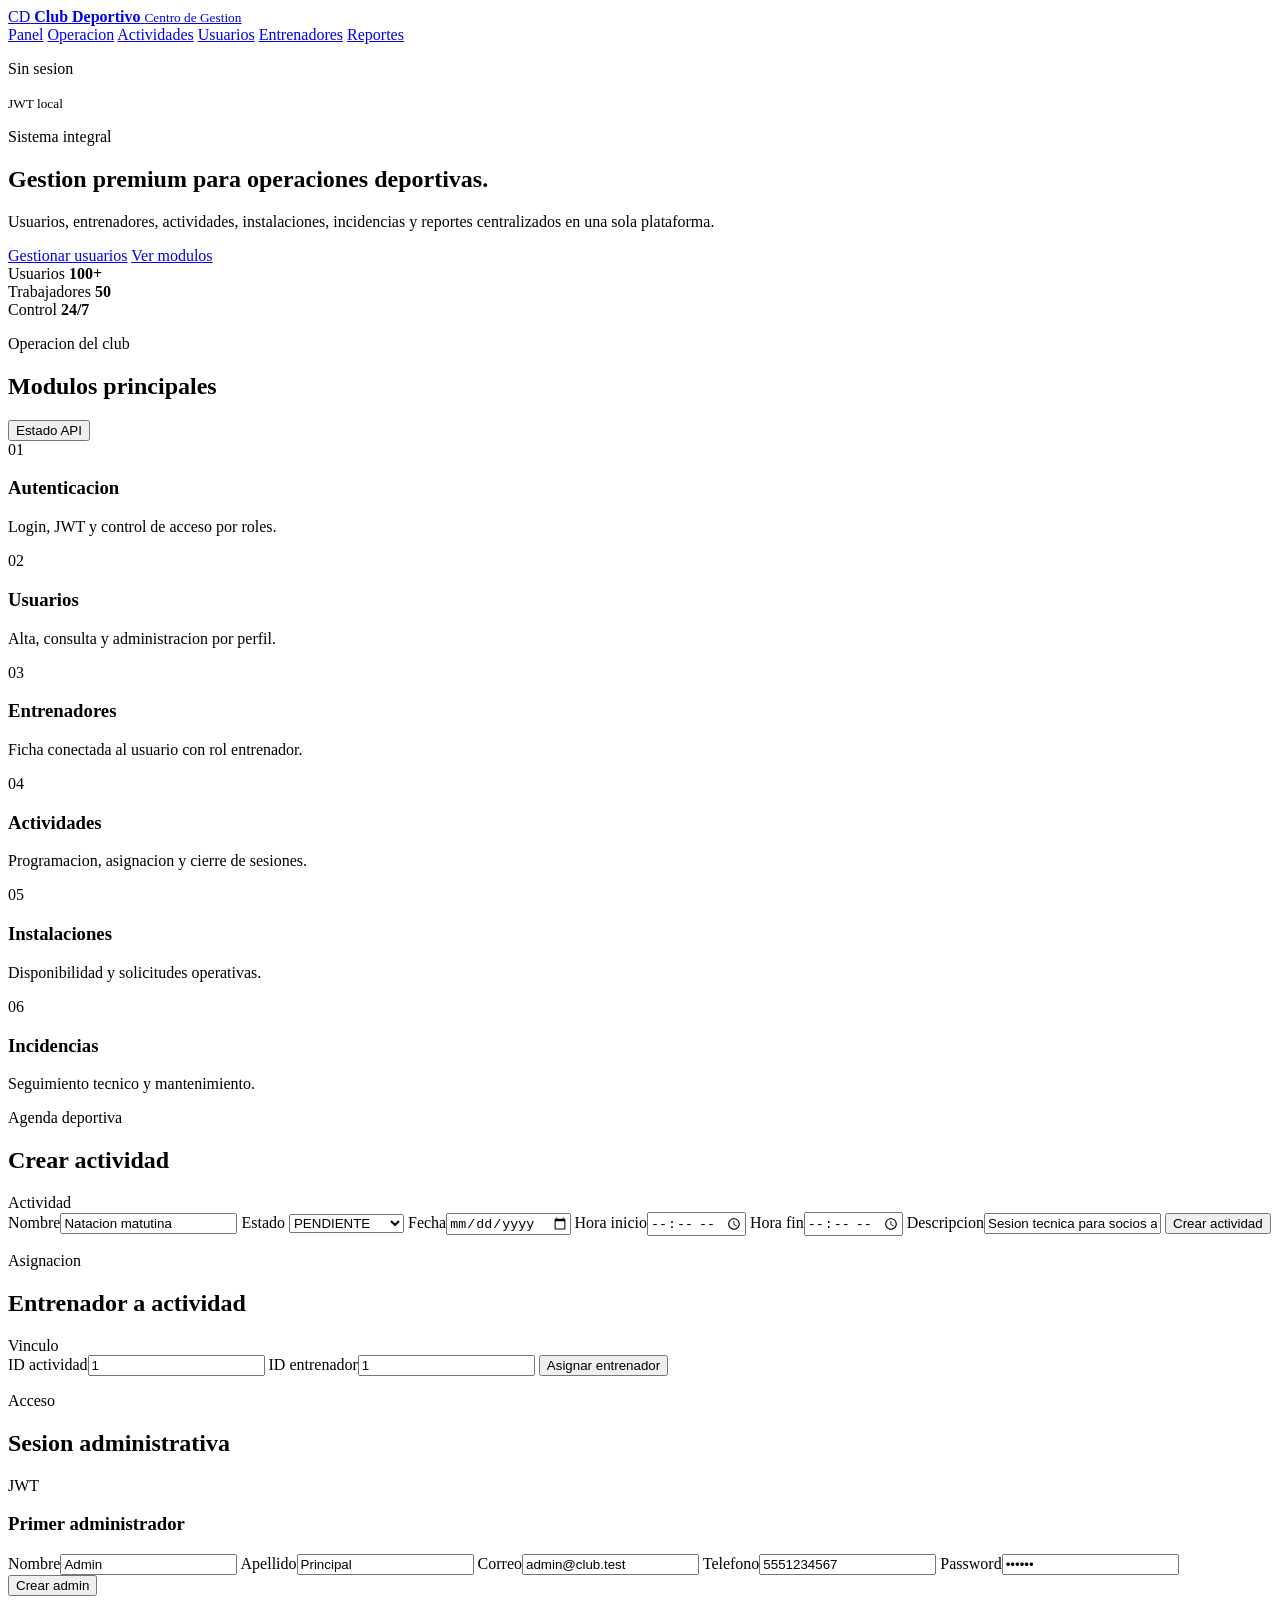
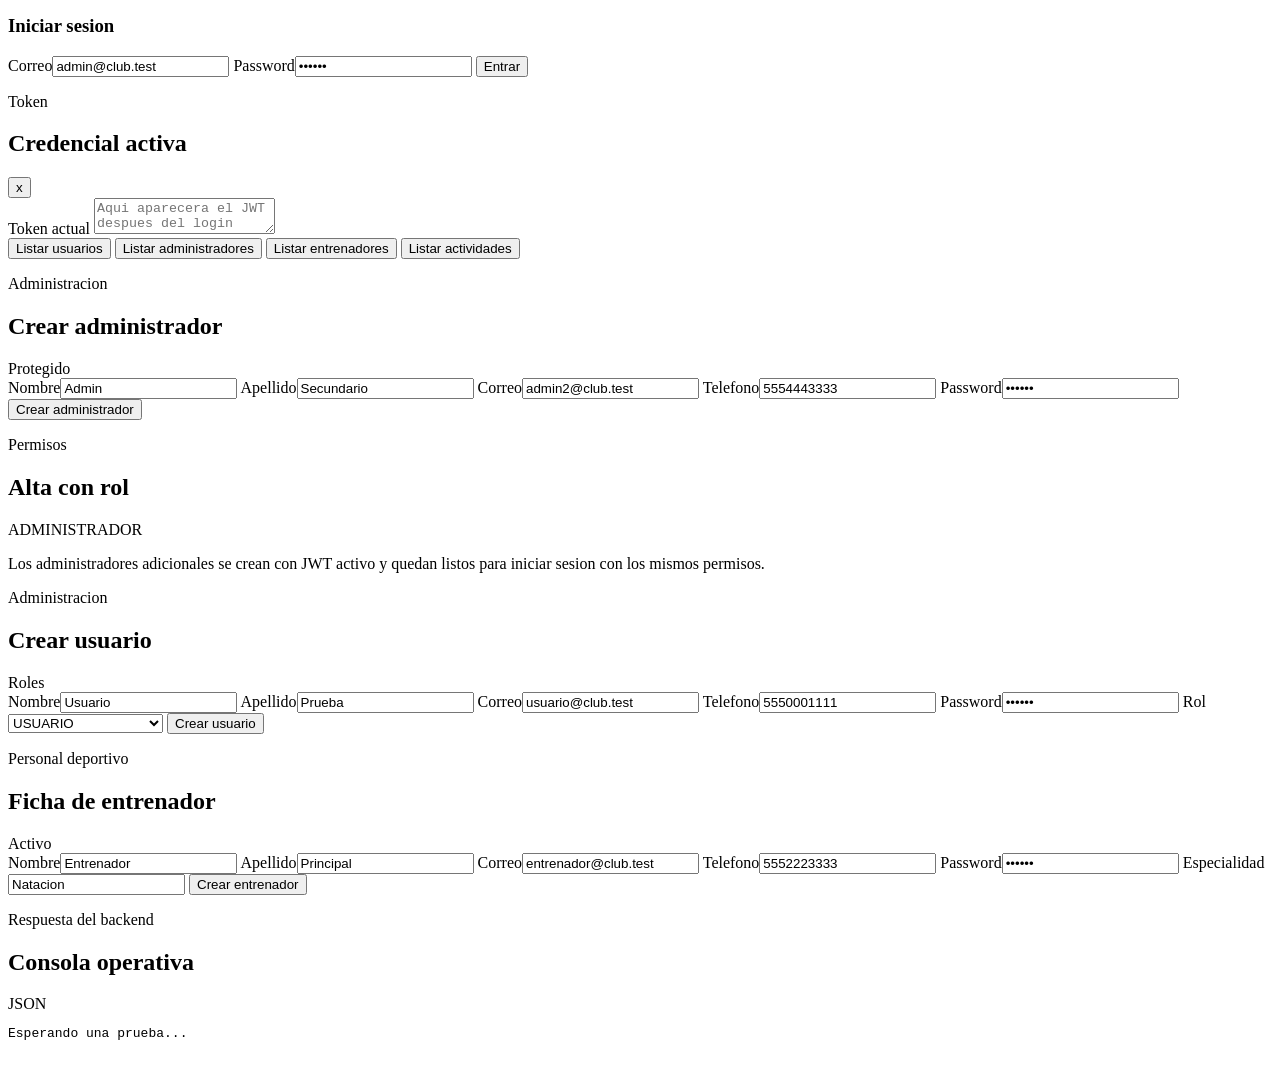
==== club-deportivo/src/main/resources/static/index.html @ 52bfbc9f "draft: Se agregan permisos múltiples de administradores y listar estos mismos" ====
<!doctype html>
<html lang="es">
<head>
    <meta charset="utf-8">
    <meta name="viewport" content="width=device-width, initial-scale=1">
    <title>Club Deportivo - Centro de Gestion</title>
    <link rel="stylesheet" href="/styles.css">
</head>
<body>
    <aside class="sidebar" aria-label="Navegacion principal">
        <a class="brand" href="#dashboard" aria-label="Club Deportivo">
            <span class="brandMark">CD</span>
            <span>
                <strong>Club Deportivo</strong>
                <small>Centro de Gestion</small>
            </span>
        </a>

        <nav class="nav">
            <a href="#dashboard" class="active">Panel</a>
            <a href="#operacion">Operacion</a>
            <a href="#actividades">Actividades</a>
            <a href="#usuarios">Usuarios</a>
            <a href="#entrenadores">Entrenadores</a>
            <a href="#reportes">Reportes</a>
        </nav>

        <div class="sessionCard">
            <span class="statusDot"></span>
            <div>
                <p id="sessionStatus">Sin sesion</p>
                <small>JWT local</small>
            </div>
        </div>
    </aside>

    <main class="shell">
        <section id="dashboard" class="hero">
            <div class="heroContent">
                <p class="eyebrow">Sistema integral</p>
                <h1>Gestion premium para operaciones deportivas.</h1>
                <p class="heroCopy">Usuarios, entrenadores, actividades, instalaciones, incidencias y reportes centralizados en una sola plataforma.</p>
                <div class="heroActions">
                    <a class="button primary" href="#usuarios">Gestionar usuarios</a>
                    <a class="button ghost" href="#operacion">Ver modulos</a>
                </div>
            </div>

            <div class="heroStats" aria-label="Indicadores principales">
                <article>
                    <span>Usuarios</span>
                    <strong>100+</strong>
                </article>
                <article>
                    <span>Trabajadores</span>
                    <strong>50</strong>
                </article>
                <article>
                    <span>Control</span>
                    <strong>24/7</strong>
                </article>
            </div>
        </section>

        <section id="operacion" class="section">
            <div class="sectionHeader">
                <div>
                    <p class="eyebrow">Operacion del club</p>
                    <h2>Modulos principales</h2>
                </div>
                <button id="healthBtn" type="button" class="button compact">Estado API</button>
            </div>

            <div class="moduleGrid">
                <article class="moduleCard ready">
                    <span class="moduleIcon">01</span>
                    <h3>Autenticacion</h3>
                    <p>Login, JWT y control de acceso por roles.</p>
                </article>
                <article class="moduleCard ready">
                    <span class="moduleIcon">02</span>
                    <h3>Usuarios</h3>
                    <p>Alta, consulta y administracion por perfil.</p>
                </article>
                <article class="moduleCard ready">
                    <span class="moduleIcon">03</span>
                    <h3>Entrenadores</h3>
                    <p>Ficha conectada al usuario con rol entrenador.</p>
                </article>
                <article class="moduleCard ready">
                    <span class="moduleIcon">04</span>
                    <h3>Actividades</h3>
                    <p>Programacion, asignacion y cierre de sesiones.</p>
                </article>
                <article class="moduleCard">
                    <span class="moduleIcon">05</span>
                    <h3>Instalaciones</h3>
                    <p>Disponibilidad y solicitudes operativas.</p>
                </article>
                <article class="moduleCard">
                    <span class="moduleIcon">06</span>
                    <h3>Incidencias</h3>
                    <p>Seguimiento tecnico y mantenimiento.</p>
                </article>
            </div>
        </section>

        <section id="actividades" class="workspace">
            <div class="panel">
                <div class="panelHeader">
                    <div>
                        <p class="eyebrow">Agenda deportiva</p>
                        <h2>Crear actividad</h2>
                    </div>
                    <span class="pill coral">Actividad</span>
                </div>

                <form id="activityForm" class="form gridForm">
                    <label>Nombre<input name="nombre" required value="Natacion matutina"></label>
                    <label>Estado
                        <select name="estado">
                            <option value="PENDIENTE">PENDIENTE</option>
                            <option value="EN_PROCESO">EN_PROCESO</option>
                            <option value="FINALIZADA">FINALIZADA</option>
                            <option value="CANCELADA">CANCELADA</option>
                        </select>
                    </label>
                    <label>Fecha<input name="fecha" type="date"></label>
                    <label>Hora inicio<input name="horaInicio" type="time"></label>
                    <label>Hora fin<input name="horaFin" type="time"></label>
                    <label>Descripcion<input name="descripcion" value="Sesion tecnica para socios activos"></label>
                    <button type="submit" class="button primary">Crear actividad</button>
                </form>
            </div>

            <div class="panel">
                <div class="panelHeader">
                    <div>
                        <p class="eyebrow">Asignacion</p>
                        <h2>Entrenador a actividad</h2>
                    </div>
                    <span class="pill green">Vinculo</span>
                </div>

                <form id="assignTrainerForm" class="form">
                    <label>ID actividad<input name="actividadId" type="number" min="1" required value="1"></label>
                    <label>ID entrenador<input name="entrenadorId" type="number" min="1" required value="1"></label>
                    <button type="submit" class="button success">Asignar entrenador</button>
                </form>
            </div>
        </section>

        <section class="workspace">
            <div id="usuarios" class="panel authPanel">
                <div class="panelHeader">
                    <div>
                        <p class="eyebrow">Acceso</p>
                        <h2>Sesion administrativa</h2>
                    </div>
                    <span class="pill">JWT</span>
                </div>

                <div class="splitForms">
                    <form id="adminForm" class="form">
                        <h3>Primer administrador</h3>
                        <label>Nombre<input name="nombre" autocomplete="given-name" required value="Admin"></label>
                        <label>Apellido<input name="apellido" autocomplete="family-name" required value="Principal"></label>
                        <label>Correo<input name="correo" type="email" autocomplete="email" required value="admin@club.test"></label>
                        <label>Telefono<input name="telefono" autocomplete="tel" value="5551234567"></label>
                        <label>Password<input name="password" type="password" autocomplete="new-password" required minlength="6" value="123456"></label>
                        <button type="submit" class="button primary">Crear admin</button>
                    </form>

                    <form id="loginForm" class="form accentForm">
                        <h3>Iniciar sesion</h3>
                        <label>Correo<input name="correo" type="email" autocomplete="email" required value="admin@club.test"></label>
                        <label>Password<input name="password" type="password" autocomplete="current-password" required value="123456"></label>
                        <button type="submit" class="button success">Entrar</button>
                    </form>
                </div>
            </div>

            <div class="panel">
                <div class="panelHeader">
                    <div>
                        <p class="eyebrow">Token</p>
                        <h2>Credencial activa</h2>
                    </div>
                    <button id="clearTokenBtn" type="button" class="iconButton" aria-label="Limpiar token">x</button>
                </div>

                <label class="tokenBox">
                    Token actual
                    <textarea id="tokenView" spellcheck="false" placeholder="Aqui aparecera el JWT despues del login"></textarea>
                </label>

                <div class="quickActions">
                    <button id="usersBtn" type="button" class="button ghost dark">Listar usuarios</button>
                    <button id="adminsBtn" type="button" class="button ghost dark">Listar administradores</button>
                    <button id="trainersBtn" type="button" class="button ghost dark">Listar entrenadores</button>
                    <button id="activitiesBtn" type="button" class="button ghost dark">Listar actividades</button>
                </div>
            </div>
        </section>

        <section class="workspace">
            <div class="panel">
                <div class="panelHeader">
                    <div>
                        <p class="eyebrow">Administracion</p>
                        <h2>Crear administrador</h2>
                    </div>
                    <span class="pill coral">Protegido</span>
                </div>

                <form id="additionalAdminForm" class="form gridForm">
                    <label>Nombre<input name="nombre" autocomplete="given-name" required value="Admin"></label>
                    <label>Apellido<input name="apellido" autocomplete="family-name" required value="Secundario"></label>
                    <label>Correo<input name="correo" type="email" autocomplete="email" required value="admin2@club.test"></label>
                    <label>Telefono<input name="telefono" autocomplete="tel" value="5554443333"></label>
                    <label>Password<input name="password" type="password" autocomplete="new-password" required minlength="6" value="123456"></label>
                    <button type="submit" class="button primary">Crear administrador</button>
                </form>
            </div>

            <div class="panel">
                <div class="panelHeader">
                    <div>
                        <p class="eyebrow">Permisos</p>
                        <h2>Alta con rol</h2>
                    </div>
                    <span class="pill green">ADMINISTRADOR</span>
                </div>
                <p class="moduleCardText">Los administradores adicionales se crean con JWT activo y quedan listos para iniciar sesion con los mismos permisos.</p>
            </div>
        </section>

        <section class="workspace">
            <div class="panel">
                <div class="panelHeader">
                    <div>
                        <p class="eyebrow">Administracion</p>
                        <h2>Crear usuario</h2>
                    </div>
                    <span class="pill coral">Roles</span>
                </div>

                <form id="userForm" class="form gridForm">
                    <label>Nombre<input name="nombre" autocomplete="given-name" required value="Usuario"></label>
                    <label>Apellido<input name="apellido" autocomplete="family-name" required value="Prueba"></label>
                    <label>Correo<input name="correo" type="email" autocomplete="email" required value="usuario@club.test"></label>
                    <label>Telefono<input name="telefono" autocomplete="tel" value="5550001111"></label>
                    <label>Password<input name="password" type="password" autocomplete="new-password" required minlength="6" value="123456"></label>
                    <label>Rol
                        <select name="rol" required>
                            <option value="USUARIO">USUARIO</option>
                            <option value="TRABAJADOR">TRABAJADOR</option>
                            <option value="ENTRENADOR">ENTRENADOR</option>
                            <option value="ADMINISTRADOR">ADMINISTRADOR</option>
                            <option value="SOPORTE_TECNICO">SOPORTE_TECNICO</option>
                        </select>
                    </label>
                    <button type="submit" class="button primary">Crear usuario</button>
                </form>
            </div>

            <div id="entrenadores" class="panel">
                <div class="panelHeader">
                    <div>
                        <p class="eyebrow">Personal deportivo</p>
                        <h2>Ficha de entrenador</h2>
                    </div>
                    <span class="pill green">Activo</span>
                </div>

                <form id="trainerForm" class="form gridForm">
                    <label>Nombre<input name="nombre" autocomplete="given-name" required value="Entrenador"></label>
                    <label>Apellido<input name="apellido" autocomplete="family-name" required value="Principal"></label>
                    <label>Correo<input name="correo" type="email" autocomplete="email" required value="entrenador@club.test"></label>
                    <label>Telefono<input name="telefono" autocomplete="tel" value="5552223333"></label>
                    <label>Password<input name="password" type="password" autocomplete="new-password" required minlength="6" value="123456"></label>
                    <label>Especialidad<input name="especialidad" required value="Natacion"></label>
                    <button type="submit" class="button success">Crear entrenador</button>
                </form>
            </div>
        </section>

        <section id="reportes" class="section responseSection">
            <div class="sectionHeader">
                <div>
                    <p class="eyebrow">Respuesta del backend</p>
                    <h2>Consola operativa</h2>
                </div>
                <span class="pill">JSON</span>
            </div>
            <pre id="output" class="output">Esperando una prueba...</pre>
        </section>
    </main>

    <script src="/app.js"></script>
</body>
</html>
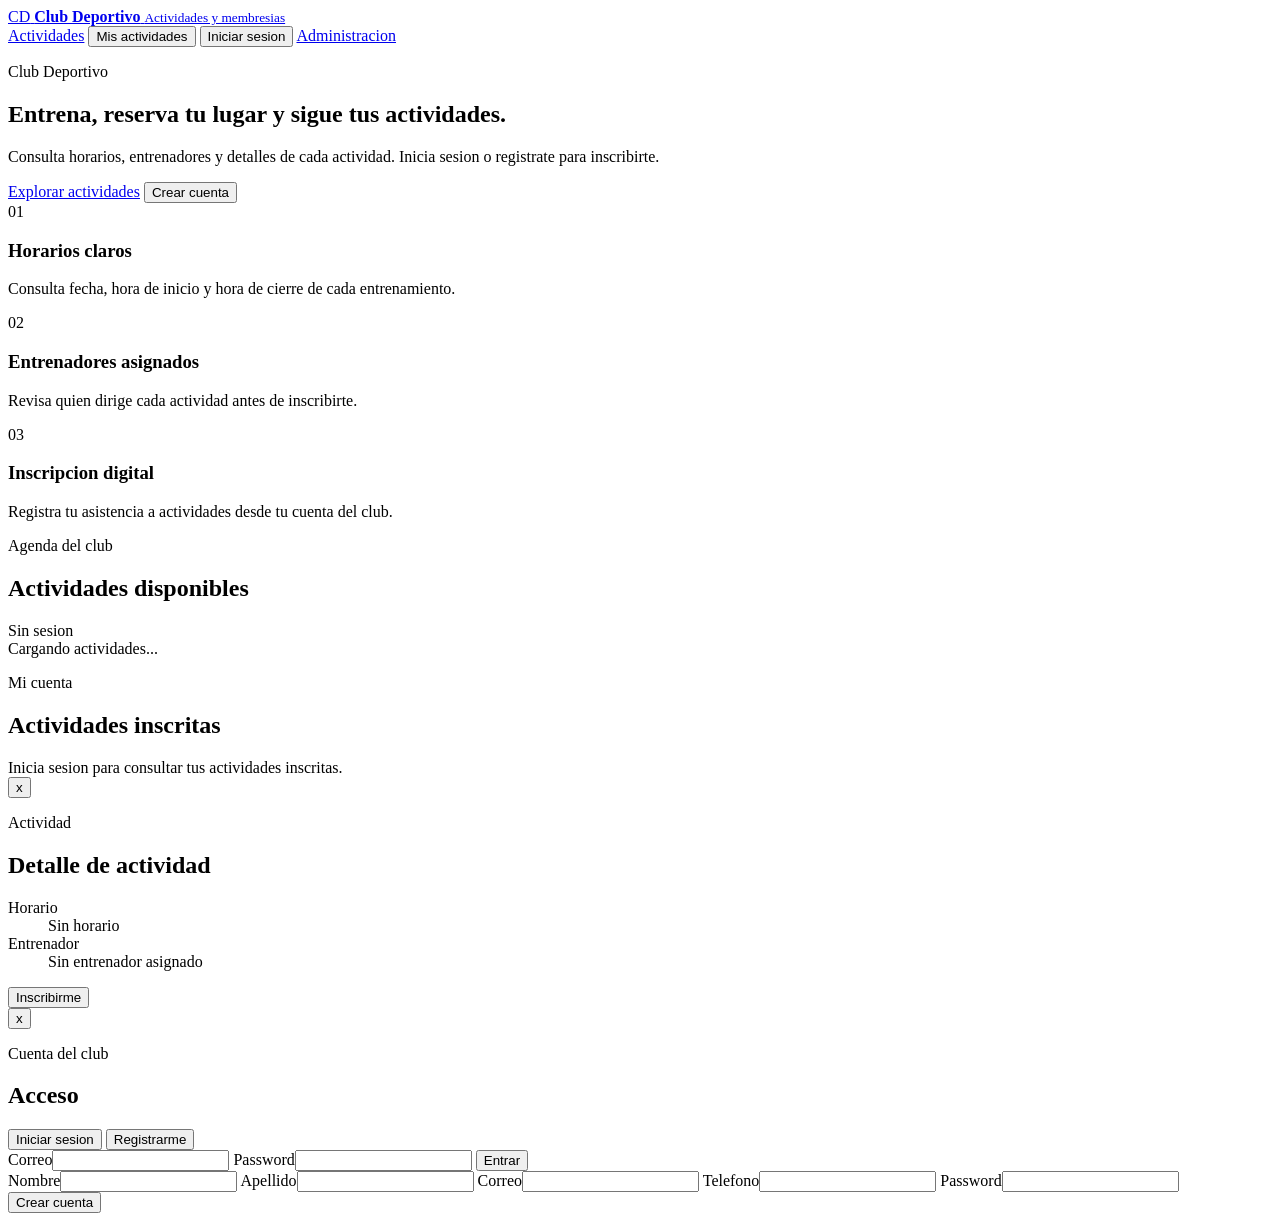
==== commit b6e43385: "draft: Se separa el portal de usuarios y panel administrativo" ====
--- a/club-deportivo/src/main/resources/static/index.html
+++ b/club-deportivo/src/main/resources/static/index.html
@@ -3,299 +3,136 @@
 <head>
     <meta charset="utf-8">
     <meta name="viewport" content="width=device-width, initial-scale=1">
-    <title>Club Deportivo - Centro de Gestion</title>
+    <title>Club Deportivo - Actividades</title>
     <link rel="stylesheet" href="/styles.css">
 </head>
-<body>
-    <aside class="sidebar" aria-label="Navegacion principal">
-        <a class="brand" href="#dashboard" aria-label="Club Deportivo">
+<body class="publicPage">
+    <header class="publicTopbar">
+        <a class="brand" href="/" aria-label="Club Deportivo">
             <span class="brandMark">CD</span>
             <span>
                 <strong>Club Deportivo</strong>
-                <small>Centro de Gestion</small>
+                <small>Actividades y membresias</small>
             </span>
         </a>
 
-        <nav class="nav">
-            <a href="#dashboard" class="active">Panel</a>
-            <a href="#operacion">Operacion</a>
-            <a href="#actividades">Actividades</a>
-            <a href="#usuarios">Usuarios</a>
-            <a href="#entrenadores">Entrenadores</a>
-            <a href="#reportes">Reportes</a>
+        <nav class="publicNav">
+            <a href="#actividades-publicas">Actividades</a>
+            <button id="myActivitiesBtn" type="button" class="button ghost">Mis actividades</button>
+            <button id="openAuthBtn" type="button" class="button primary">Iniciar sesion</button>
+            <a class="button ghost" href="/admin.html">Administracion</a>
         </nav>
+    </header>
 
-        <div class="sessionCard">
-            <span class="statusDot"></span>
+    <main class="publicShell">
+        <section class="publicHero standaloneHero">
             <div>
-                <p id="sessionStatus">Sin sesion</p>
-                <small>JWT local</small>
-            </div>
-        </div>
-    </aside>
-
-    <main class="shell">
-        <section id="dashboard" class="hero">
-            <div class="heroContent">
-                <p class="eyebrow">Sistema integral</p>
-                <h1>Gestion premium para operaciones deportivas.</h1>
-                <p class="heroCopy">Usuarios, entrenadores, actividades, instalaciones, incidencias y reportes centralizados en una sola plataforma.</p>
+                <p class="eyebrow">Club Deportivo</p>
+                <h1>Entrena, reserva tu lugar y sigue tus actividades.</h1>
+                <p class="heroCopy">Consulta horarios, entrenadores y detalles de cada actividad. Inicia sesion o registrate para inscribirte.</p>
                 <div class="heroActions">
-                    <a class="button primary" href="#usuarios">Gestionar usuarios</a>
-                    <a class="button ghost" href="#operacion">Ver modulos</a>
-                </div>
-            </div>
-
-            <div class="heroStats" aria-label="Indicadores principales">
-                <article>
-                    <span>Usuarios</span>
-                    <strong>100+</strong>
-                </article>
-                <article>
-                    <span>Trabajadores</span>
-                    <strong>50</strong>
-                </article>
-                <article>
-                    <span>Control</span>
-                    <strong>24/7</strong>
-                </article>
-            </div>
-        </section>
-
-        <section id="operacion" class="section">
-            <div class="sectionHeader">
-                <div>
-                    <p class="eyebrow">Operacion del club</p>
-                    <h2>Modulos principales</h2>
-                </div>
-                <button id="healthBtn" type="button" class="button compact">Estado API</button>
-            </div>
-
-            <div class="moduleGrid">
-                <article class="moduleCard ready">
-                    <span class="moduleIcon">01</span>
-                    <h3>Autenticacion</h3>
-                    <p>Login, JWT y control de acceso por roles.</p>
-                </article>
-                <article class="moduleCard ready">
-                    <span class="moduleIcon">02</span>
-                    <h3>Usuarios</h3>
-                    <p>Alta, consulta y administracion por perfil.</p>
-                </article>
-                <article class="moduleCard ready">
-                    <span class="moduleIcon">03</span>
-                    <h3>Entrenadores</h3>
-                    <p>Ficha conectada al usuario con rol entrenador.</p>
-                </article>
-                <article class="moduleCard ready">
-                    <span class="moduleIcon">04</span>
-                    <h3>Actividades</h3>
-                    <p>Programacion, asignacion y cierre de sesiones.</p>
-                </article>
-                <article class="moduleCard">
-                    <span class="moduleIcon">05</span>
-                    <h3>Instalaciones</h3>
-                    <p>Disponibilidad y solicitudes operativas.</p>
-                </article>
-                <article class="moduleCard">
-                    <span class="moduleIcon">06</span>
-                    <h3>Incidencias</h3>
-                    <p>Seguimiento tecnico y mantenimiento.</p>
-                </article>
-            </div>
-        </section>
-
-        <section id="actividades" class="workspace">
-            <div class="panel">
-                <div class="panelHeader">
-                    <div>
-                        <p class="eyebrow">Agenda deportiva</p>
-                        <h2>Crear actividad</h2>
-                    </div>
-                    <span class="pill coral">Actividad</span>
-                </div>
-
-                <form id="activityForm" class="form gridForm">
-                    <label>Nombre<input name="nombre" required value="Natacion matutina"></label>
-                    <label>Estado
-                        <select name="estado">
-                            <option value="PENDIENTE">PENDIENTE</option>
-                            <option value="EN_PROCESO">EN_PROCESO</option>
-                            <option value="FINALIZADA">FINALIZADA</option>
-                            <option value="CANCELADA">CANCELADA</option>
-                        </select>
-                    </label>
-                    <label>Fecha<input name="fecha" type="date"></label>
-                    <label>Hora inicio<input name="horaInicio" type="time"></label>
-                    <label>Hora fin<input name="horaFin" type="time"></label>
-                    <label>Descripcion<input name="descripcion" value="Sesion tecnica para socios activos"></label>
-                    <button type="submit" class="button primary">Crear actividad</button>
-                </form>
-            </div>
-
-            <div class="panel">
-                <div class="panelHeader">
-                    <div>
-                        <p class="eyebrow">Asignacion</p>
-                        <h2>Entrenador a actividad</h2>
-                    </div>
-                    <span class="pill green">Vinculo</span>
-                </div>
-
-                <form id="assignTrainerForm" class="form">
-                    <label>ID actividad<input name="actividadId" type="number" min="1" required value="1"></label>
-                    <label>ID entrenador<input name="entrenadorId" type="number" min="1" required value="1"></label>
-                    <button type="submit" class="button success">Asignar entrenador</button>
-                </form>
-            </div>
-        </section>
-
-        <section class="workspace">
-            <div id="usuarios" class="panel authPanel">
-                <div class="panelHeader">
-                    <div>
-                        <p class="eyebrow">Acceso</p>
-                        <h2>Sesion administrativa</h2>
-                    </div>
-                    <span class="pill">JWT</span>
-                </div>
-
-                <div class="splitForms">
-                    <form id="adminForm" class="form">
-                        <h3>Primer administrador</h3>
-                        <label>Nombre<input name="nombre" autocomplete="given-name" required value="Admin"></label>
-                        <label>Apellido<input name="apellido" autocomplete="family-name" required value="Principal"></label>
-                        <label>Correo<input name="correo" type="email" autocomplete="email" required value="admin@club.test"></label>
-                        <label>Telefono<input name="telefono" autocomplete="tel" value="5551234567"></label>
-                        <label>Password<input name="password" type="password" autocomplete="new-password" required minlength="6" value="123456"></label>
-                        <button type="submit" class="button primary">Crear admin</button>
-                    </form>
-
-                    <form id="loginForm" class="form accentForm">
-                        <h3>Iniciar sesion</h3>
-                        <label>Correo<input name="correo" type="email" autocomplete="email" required value="admin@club.test"></label>
-                        <label>Password<input name="password" type="password" autocomplete="current-password" required value="123456"></label>
-                        <button type="submit" class="button success">Entrar</button>
-                    </form>
-                </div>
-            </div>
-
-            <div class="panel">
-                <div class="panelHeader">
-                    <div>
-                        <p class="eyebrow">Token</p>
-                        <h2>Credencial activa</h2>
-                    </div>
-                    <button id="clearTokenBtn" type="button" class="iconButton" aria-label="Limpiar token">x</button>
-                </div>
-
-                <label class="tokenBox">
-                    Token actual
-                    <textarea id="tokenView" spellcheck="false" placeholder="Aqui aparecera el JWT despues del login"></textarea>
-                </label>
-
-                <div class="quickActions">
-                    <button id="usersBtn" type="button" class="button ghost dark">Listar usuarios</button>
-                    <button id="adminsBtn" type="button" class="button ghost dark">Listar administradores</button>
-                    <button id="trainersBtn" type="button" class="button ghost dark">Listar entrenadores</button>
-                    <button id="activitiesBtn" type="button" class="button ghost dark">Listar actividades</button>
+                    <a class="button primary" href="#actividades-publicas">Explorar actividades</a>
+                    <button id="heroRegisterBtn" type="button" class="button success">Crear cuenta</button>
                 </div>
             </div>
         </section>
 
-        <section class="workspace">
-            <div class="panel">
-                <div class="panelHeader">
-                    <div>
-                        <p class="eyebrow">Administracion</p>
-                        <h2>Crear administrador</h2>
-                    </div>
-                    <span class="pill coral">Protegido</span>
+        <section class="section publicInfo">
+            <article class="moduleCard ready">
+                <span class="moduleIcon">01</span>
+                <h3>Horarios claros</h3>
+                <p>Consulta fecha, hora de inicio y hora de cierre de cada entrenamiento.</p>
+            </article>
+            <article class="moduleCard ready">
+                <span class="moduleIcon">02</span>
+                <h3>Entrenadores asignados</h3>
+                <p>Revisa quien dirige cada actividad antes de inscribirte.</p>
+            </article>
+            <article class="moduleCard ready">
+                <span class="moduleIcon">03</span>
+                <h3>Inscripcion digital</h3>
+                <p>Registra tu asistencia a actividades desde tu cuenta del club.</p>
+            </article>
+        </section>
+
+        <section id="actividades-publicas" class="section">
+            <div class="sectionHeader">
+                <div>
+                    <p class="eyebrow">Agenda del club</p>
+                    <h2>Actividades disponibles</h2>
                 </div>
-
-                <form id="additionalAdminForm" class="form gridForm">
-                    <label>Nombre<input name="nombre" autocomplete="given-name" required value="Admin"></label>
-                    <label>Apellido<input name="apellido" autocomplete="family-name" required value="Secundario"></label>
-                    <label>Correo<input name="correo" type="email" autocomplete="email" required value="admin2@club.test"></label>
-                    <label>Telefono<input name="telefono" autocomplete="tel" value="5554443333"></label>
-                    <label>Password<input name="password" type="password" autocomplete="new-password" required minlength="6" value="123456"></label>
-                    <button type="submit" class="button primary">Crear administrador</button>
-                </form>
+                <span id="publicSessionStatus" class="pill">Sin sesion</span>
             </div>
-
-            <div class="panel">
-                <div class="panelHeader">
-                    <div>
-                        <p class="eyebrow">Permisos</p>
-                        <h2>Alta con rol</h2>
-                    </div>
-                    <span class="pill green">ADMINISTRADOR</span>
-                </div>
-                <p class="moduleCardText">Los administradores adicionales se crean con JWT activo y quedan listos para iniciar sesion con los mismos permisos.</p>
+            <div id="publicActivitiesGrid" class="activityGrid">
+                <article class="emptyState">Cargando actividades...</article>
             </div>
         </section>
 
-        <section class="workspace">
-            <div class="panel">
-                <div class="panelHeader">
+        <section id="mis-actividades" class="section">
+            <div class="sectionHeader">
+                <div>
+                    <p class="eyebrow">Mi cuenta</p>
+                    <h2>Actividades inscritas</h2>
+                </div>
+            </div>
+            <div id="myActivitiesGrid" class="activityGrid">
+                <article class="emptyState">Inicia sesion para consultar tus actividades inscritas.</article>
+            </div>
+        </section>
+    </main>
+
+    <div id="activityDetail" class="overlay hidden" role="dialog" aria-modal="true" aria-labelledby="activityTitle">
+        <section class="detailSheet">
+            <button id="closeDetailBtn" type="button" class="iconButton closeButton" aria-label="Cerrar detalle">x</button>
+            <div id="activityImage" class="detailImage"></div>
+            <div class="detailContent">
+                <p id="activityState" class="eyebrow">Actividad</p>
+                <h2 id="activityTitle">Detalle de actividad</h2>
+                <p id="activityDescription" class="detailText"></p>
+                <dl class="detailList">
                     <div>
-                        <p class="eyebrow">Administracion</p>
-                        <h2>Crear usuario</h2>
+                        <dt>Horario</dt>
+                        <dd id="activitySchedule">Sin horario</dd>
                     </div>
-                    <span class="pill coral">Roles</span>
-                </div>
+                    <div>
+                        <dt>Entrenador</dt>
+                        <dd id="activityTrainer">Sin entrenador asignado</dd>
+                    </div>
+                </dl>
+                <button id="enrollBtn" type="button" class="button success">Inscribirme</button>
+            </div>
+        </section>
+    </div>
 
-                <form id="userForm" class="form gridForm">
-                    <label>Nombre<input name="nombre" autocomplete="given-name" required value="Usuario"></label>
-                    <label>Apellido<input name="apellido" autocomplete="family-name" required value="Prueba"></label>
-                    <label>Correo<input name="correo" type="email" autocomplete="email" required value="usuario@club.test"></label>
-                    <label>Telefono<input name="telefono" autocomplete="tel" value="5550001111"></label>
-                    <label>Password<input name="password" type="password" autocomplete="new-password" required minlength="6" value="123456"></label>
-                    <label>Rol
-                        <select name="rol" required>
-                            <option value="USUARIO">USUARIO</option>
-                            <option value="TRABAJADOR">TRABAJADOR</option>
-                            <option value="ENTRENADOR">ENTRENADOR</option>
-                            <option value="ADMINISTRADOR">ADMINISTRADOR</option>
-                            <option value="SOPORTE_TECNICO">SOPORTE_TECNICO</option>
-                        </select>
-                    </label>
-                    <button type="submit" class="button primary">Crear usuario</button>
-                </form>
+    <div id="authModal" class="overlay hidden" role="dialog" aria-modal="true" aria-labelledby="authTitle">
+        <section class="loginSheet">
+            <button id="closeAuthModalBtn" type="button" class="iconButton closeButton" aria-label="Cerrar acceso">x</button>
+            <p class="eyebrow">Cuenta del club</p>
+            <h2 id="authTitle">Acceso</h2>
+
+            <div class="authTabs">
+                <button id="showLoginBtn" type="button" class="button ghost dark">Iniciar sesion</button>
+                <button id="showRegisterBtn" type="button" class="button ghost dark">Registrarme</button>
             </div>
 
-            <div id="entrenadores" class="panel">
-                <div class="panelHeader">
-                    <div>
-                        <p class="eyebrow">Personal deportivo</p>
-                        <h2>Ficha de entrenador</h2>
-                    </div>
-                    <span class="pill green">Activo</span>
-                </div>
+            <form id="publicLoginForm" class="form authForm">
+                <label>Correo<input name="correo" type="email" autocomplete="email" required></label>
+                <label>Password<input name="password" type="password" autocomplete="current-password" required></label>
+                <button type="submit" class="button primary">Entrar</button>
+            </form>
 
-                <form id="trainerForm" class="form gridForm">
-                    <label>Nombre<input name="nombre" autocomplete="given-name" required value="Entrenador"></label>
-                    <label>Apellido<input name="apellido" autocomplete="family-name" required value="Principal"></label>
-                    <label>Correo<input name="correo" type="email" autocomplete="email" required value="entrenador@club.test"></label>
-                    <label>Telefono<input name="telefono" autocomplete="tel" value="5552223333"></label>
-                    <label>Password<input name="password" type="password" autocomplete="new-password" required minlength="6" value="123456"></label>
-                    <label>Especialidad<input name="especialidad" required value="Natacion"></label>
-                    <button type="submit" class="button success">Crear entrenador</button>
-                </form>
-            </div>
+            <form id="publicRegisterForm" class="form authForm hidden">
+                <label>Nombre<input name="nombre" autocomplete="given-name" required></label>
+                <label>Apellido<input name="apellido" autocomplete="family-name" required></label>
+                <label>Correo<input name="correo" type="email" autocomplete="email" required></label>
+                <label>Telefono<input name="telefono" autocomplete="tel"></label>
+                <label>Password<input name="password" type="password" autocomplete="new-password" required minlength="6"></label>
+                <button type="submit" class="button success">Crear cuenta</button>
+            </form>
         </section>
+    </div>
 
-        <section id="reportes" class="section responseSection">
-            <div class="sectionHeader">
-                <div>
-                    <p class="eyebrow">Respuesta del backend</p>
-                    <h2>Consola operativa</h2>
-                </div>
-                <span class="pill">JSON</span>
-            </div>
-            <pre id="output" class="output">Esperando una prueba...</pre>
-        </section>
-    </main>
+    <pre id="toast" class="publicToast hidden"></pre>
 
     <script src="/app.js"></script>
 </body>
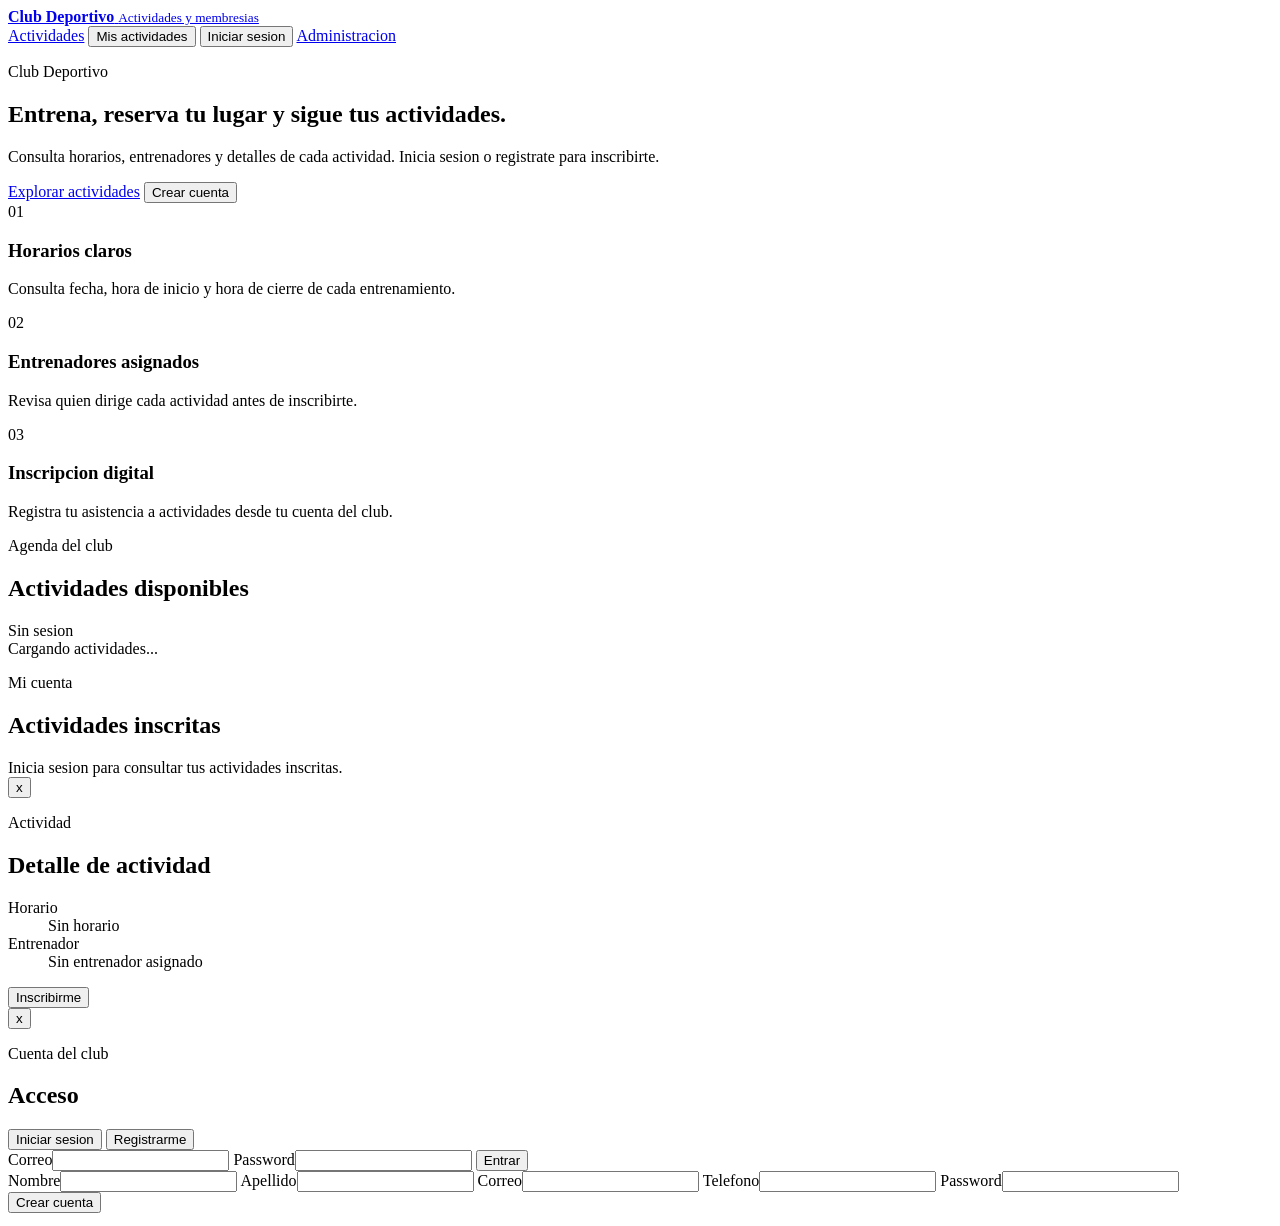
==== commit e04af083: "draft: Se agrega logo del sistema" ====
--- a/club-deportivo/src/main/resources/static/index.html
+++ b/club-deportivo/src/main/resources/static/index.html
@@ -4,12 +4,14 @@
     <meta charset="utf-8">
     <meta name="viewport" content="width=device-width, initial-scale=1">
     <title>Club Deportivo - Actividades</title>
+    <link rel="icon" type="image/png" href="/assets/favicon.png">
+    <link rel="apple-touch-icon" href="/assets/favicon.png">
     <link rel="stylesheet" href="/styles.css">
 </head>
 <body class="publicPage">
     <header class="publicTopbar">
         <a class="brand" href="/" aria-label="Club Deportivo">
-            <span class="brandMark">CD</span>
+            <span class="brandMark logoMark"></span>
             <span>
                 <strong>Club Deportivo</strong>
                 <small>Actividades y membresias</small>
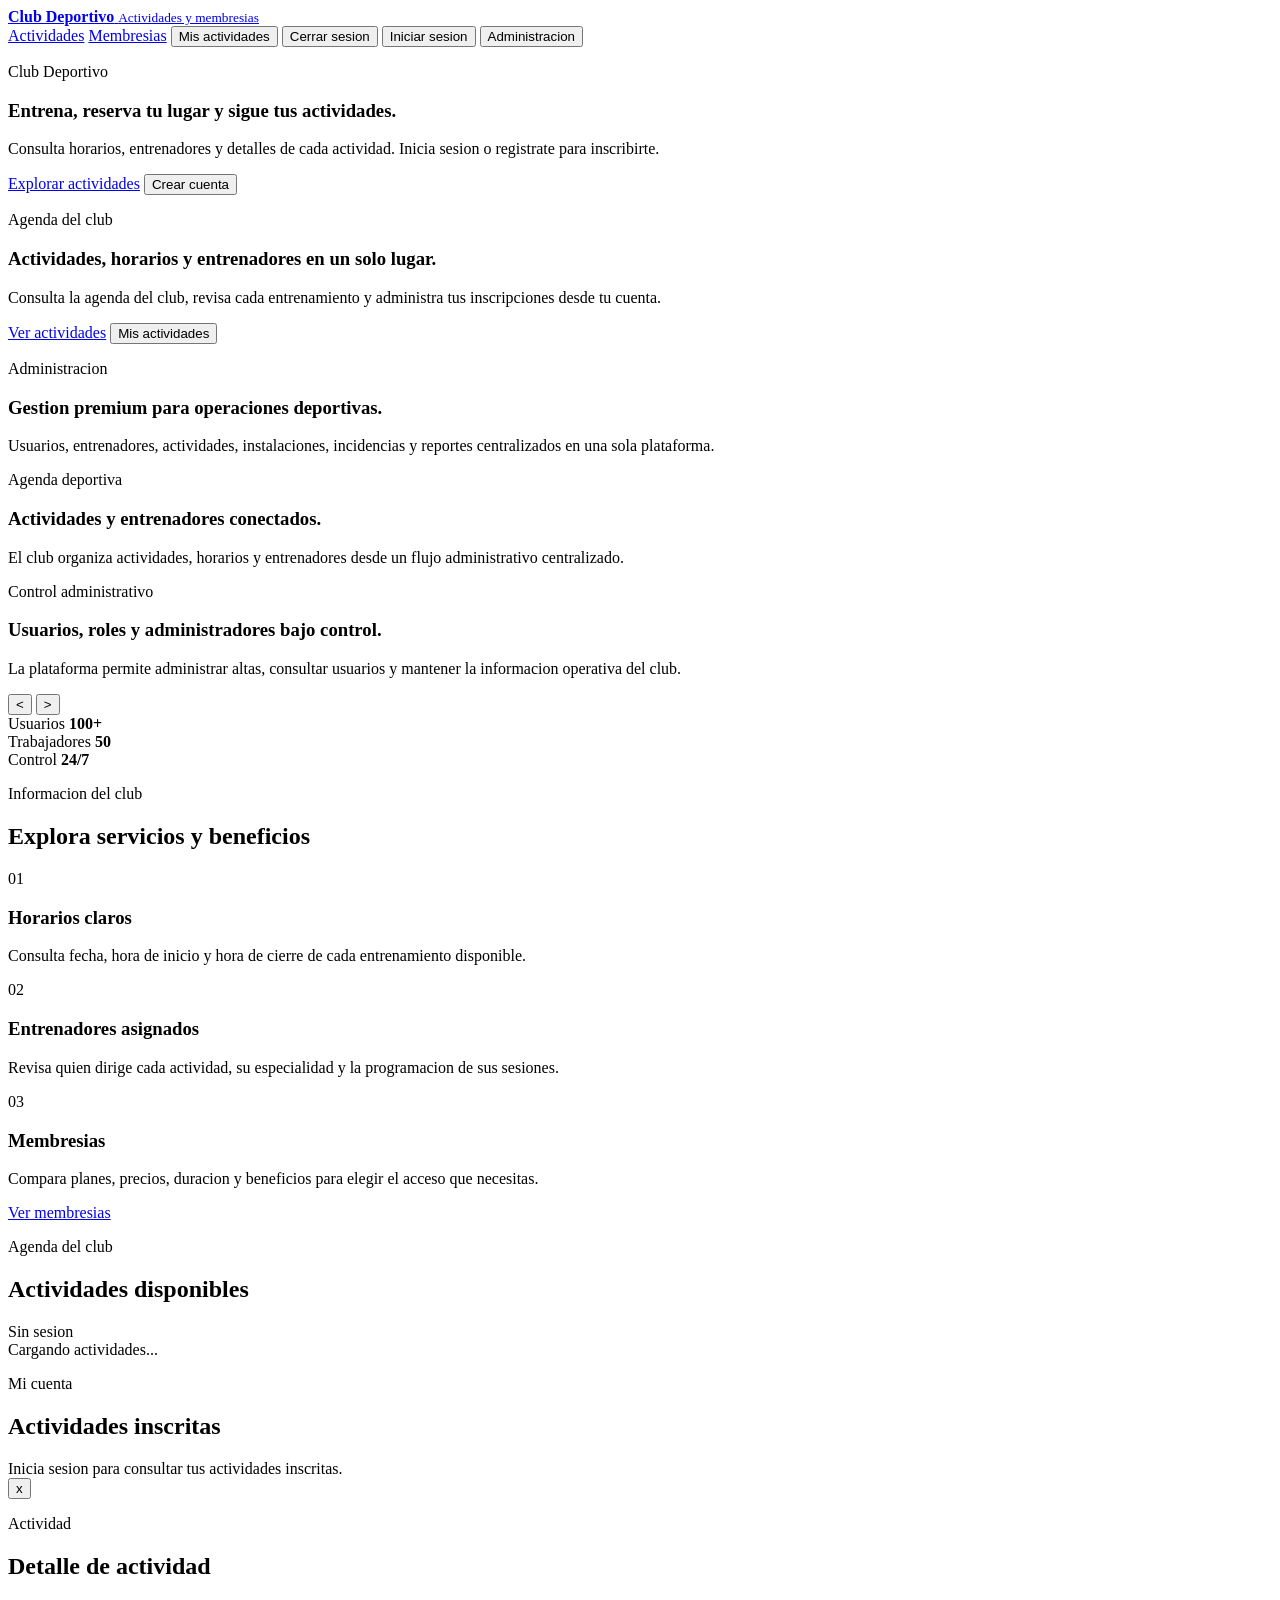
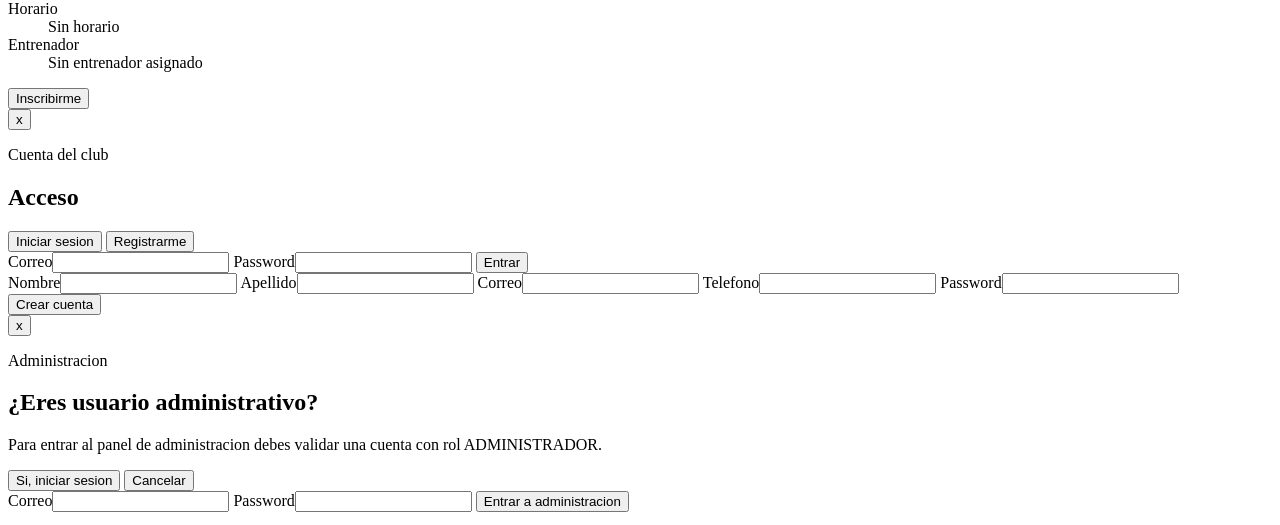
==== commit 9038d42f: "draft: Mejora de sesion de usuario y acceso administrativo, se agrega banner interactivo" ====
--- a/club-deportivo/src/main/resources/static/index.html
+++ b/club-deportivo/src/main/resources/static/index.html
@@ -20,41 +20,103 @@
 
         <nav class="publicNav">
             <a href="#actividades-publicas">Actividades</a>
+            <a href="#membresias">Membresias</a>
             <button id="myActivitiesBtn" type="button" class="button ghost">Mis actividades</button>
+            <span id="publicUserBadge" class="userBadge hidden"></span>
+            <button id="logoutBtn" type="button" class="button ghost hidden">Cerrar sesion</button>
             <button id="openAuthBtn" type="button" class="button primary">Iniciar sesion</button>
-            <a class="button ghost" href="/admin.html">Administracion</a>
+            <button id="adminAccessBtn" type="button" class="button ghost">Administracion</button>
         </nav>
     </header>
 
     <main class="publicShell">
         <section class="publicHero standaloneHero">
-            <div>
-                <p class="eyebrow">Club Deportivo</p>
-                <h1>Entrena, reserva tu lugar y sigue tus actividades.</h1>
-                <p class="heroCopy">Consulta horarios, entrenadores y detalles de cada actividad. Inicia sesion o registrate para inscribirte.</p>
-                <div class="heroActions">
-                    <a class="button primary" href="#actividades-publicas">Explorar actividades</a>
-                    <button id="heroRegisterBtn" type="button" class="button success">Crear cuenta</button>
-                </div>
-            </div>
-        </section>
-
-        <section class="section publicInfo">
-            <article class="moduleCard ready">
-                <span class="moduleIcon">01</span>
-                <h3>Horarios claros</h3>
-                <p>Consulta fecha, hora de inicio y hora de cierre de cada entrenamiento.</p>
-            </article>
-            <article class="moduleCard ready">
-                <span class="moduleIcon">02</span>
-                <h3>Entrenadores asignados</h3>
-                <p>Revisa quien dirige cada actividad antes de inscribirte.</p>
-            </article>
-            <article class="moduleCard ready">
-                <span class="moduleIcon">03</span>
-                <h3>Inscripcion digital</h3>
-                <p>Registra tu asistencia a actividades desde tu cuenta del club.</p>
-            </article>
+            <div class="publicHeroCopy">
+                <div id="heroBannerTrack" class="heroBannerTrack">
+                    <article class="heroBannerSlide">
+                        <p class="eyebrow">Club Deportivo</p>
+                        <h1>Entrena, reserva tu lugar y sigue tus actividades.</h1>
+                        <p class="heroCopy">Consulta horarios, entrenadores y detalles de cada actividad. Inicia sesion o registrate para inscribirte.</p>
+                        <div class="heroActions">
+                            <a class="button primary" href="#actividades-publicas">Explorar actividades</a>
+                            <button id="heroRegisterBtn" type="button" class="button success">Crear cuenta</button>
+                        </div>
+                    </article>
+
+                    <article class="heroBannerSlide">
+                        <p class="eyebrow">Agenda del club</p>
+                        <h1>Actividades, horarios y entrenadores en un solo lugar.</h1>
+                        <p class="heroCopy">Consulta la agenda del club, revisa cada entrenamiento y administra tus inscripciones desde tu cuenta.</p>
+                        <div class="heroActions">
+                            <a class="button primary" href="#actividades-publicas">Ver actividades</a>
+                            <button id="heroMyActivitiesBtn" type="button" class="button ghost">Mis actividades</button>
+                        </div>
+                    </article>
+
+                    <article class="heroBannerSlide">
+                        <p class="eyebrow">Administracion</p>
+                        <h1>Gestion premium para operaciones deportivas.</h1>
+                        <p class="heroCopy">Usuarios, entrenadores, actividades, instalaciones, incidencias y reportes centralizados en una sola plataforma.</p>
+                    </article>
+
+                    <article class="heroBannerSlide">
+                        <p class="eyebrow">Agenda deportiva</p>
+                        <h1>Actividades y entrenadores conectados.</h1>
+                        <p class="heroCopy">El club organiza actividades, horarios y entrenadores desde un flujo administrativo centralizado.</p>
+                    </article>
+
+                    <article class="heroBannerSlide">
+                        <p class="eyebrow">Control administrativo</p>
+                        <h1>Usuarios, roles y administradores bajo control.</h1>
+                        <p class="heroCopy">La plataforma permite administrar altas, consultar usuarios y mantener la informacion operativa del club.</p>
+                    </article>
+                </div>
+            </div>
+            <div class="sliderControls heroTextControls">
+                <button id="prevHeroSlideBtn" type="button" class="iconButton" aria-label="Informacion anterior">&lt;</button>
+                <button id="nextHeroSlideBtn" type="button" class="iconButton" aria-label="Informacion siguiente">&gt;</button>
+            </div>
+            <div class="heroStats publicHeroStats" aria-label="Indicadores principales">
+                <article>
+                    <span>Usuarios</span>
+                    <strong>100+</strong>
+                </article>
+                <article>
+                    <span>Trabajadores</span>
+                    <strong>50</strong>
+                </article>
+                <article>
+                    <span>Control</span>
+                    <strong>24/7</strong>
+                </article>
+            </div>
+        </section>
+
+        <section id="informacion" class="section">
+            <div class="sectionHeader">
+                <div>
+                    <p class="eyebrow">Informacion del club</p>
+                    <h2>Explora servicios y beneficios</h2>
+                </div>
+            </div>
+            <div id="infoCarousel" class="infoCarousel" tabindex="0" aria-label="Informacion desplazable del club">
+                <article class="moduleCard ready infoSlide">
+                    <span class="moduleIcon">01</span>
+                    <h3>Horarios claros</h3>
+                    <p>Consulta fecha, hora de inicio y hora de cierre de cada entrenamiento disponible.</p>
+                </article>
+                <article class="moduleCard ready infoSlide">
+                    <span class="moduleIcon">02</span>
+                    <h3>Entrenadores asignados</h3>
+                    <p>Revisa quien dirige cada actividad, su especialidad y la programacion de sus sesiones.</p>
+                </article>
+                <article id="membresias" class="moduleCard ready infoSlide membershipInfoSlide">
+                    <span class="moduleIcon">03</span>
+                    <h3>Membresias</h3>
+                    <p>Compara planes, precios, duracion y beneficios para elegir el acceso que necesitas.</p>
+                    <a class="button primary" href="/membresias.html">Ver membresias</a>
+                </article>
+            </div>
         </section>
 
         <section id="actividades-publicas" class="section">
@@ -134,6 +196,26 @@
         </section>
     </div>
 
+    <div id="adminPromptModal" class="overlay hidden" role="dialog" aria-modal="true" aria-labelledby="adminPromptTitle">
+        <section class="loginSheet">
+            <button id="closeAdminPromptBtn" type="button" class="iconButton closeButton" aria-label="Cerrar acceso administrativo">x</button>
+            <p class="eyebrow">Administracion</p>
+            <h2 id="adminPromptTitle">¿Eres usuario administrativo?</h2>
+            <p class="detailText">Para entrar al panel de administracion debes validar una cuenta con rol ADMINISTRADOR.</p>
+
+            <div id="adminPromptActions" class="authTabs">
+                <button id="showAdminLoginBtn" type="button" class="button primary">Si, iniciar sesion</button>
+                <button id="cancelAdminLoginBtn" type="button" class="button ghost dark">Cancelar</button>
+            </div>
+
+            <form id="adminLoginForm" class="form authForm hidden">
+                <label>Correo<input name="correo" type="email" autocomplete="email" required></label>
+                <label>Password<input name="password" type="password" autocomplete="current-password" required></label>
+                <button type="submit" class="button success">Entrar a administracion</button>
+            </form>
+        </section>
+    </div>
+
     <pre id="toast" class="publicToast hidden"></pre>
 
     <script src="/app.js"></script>
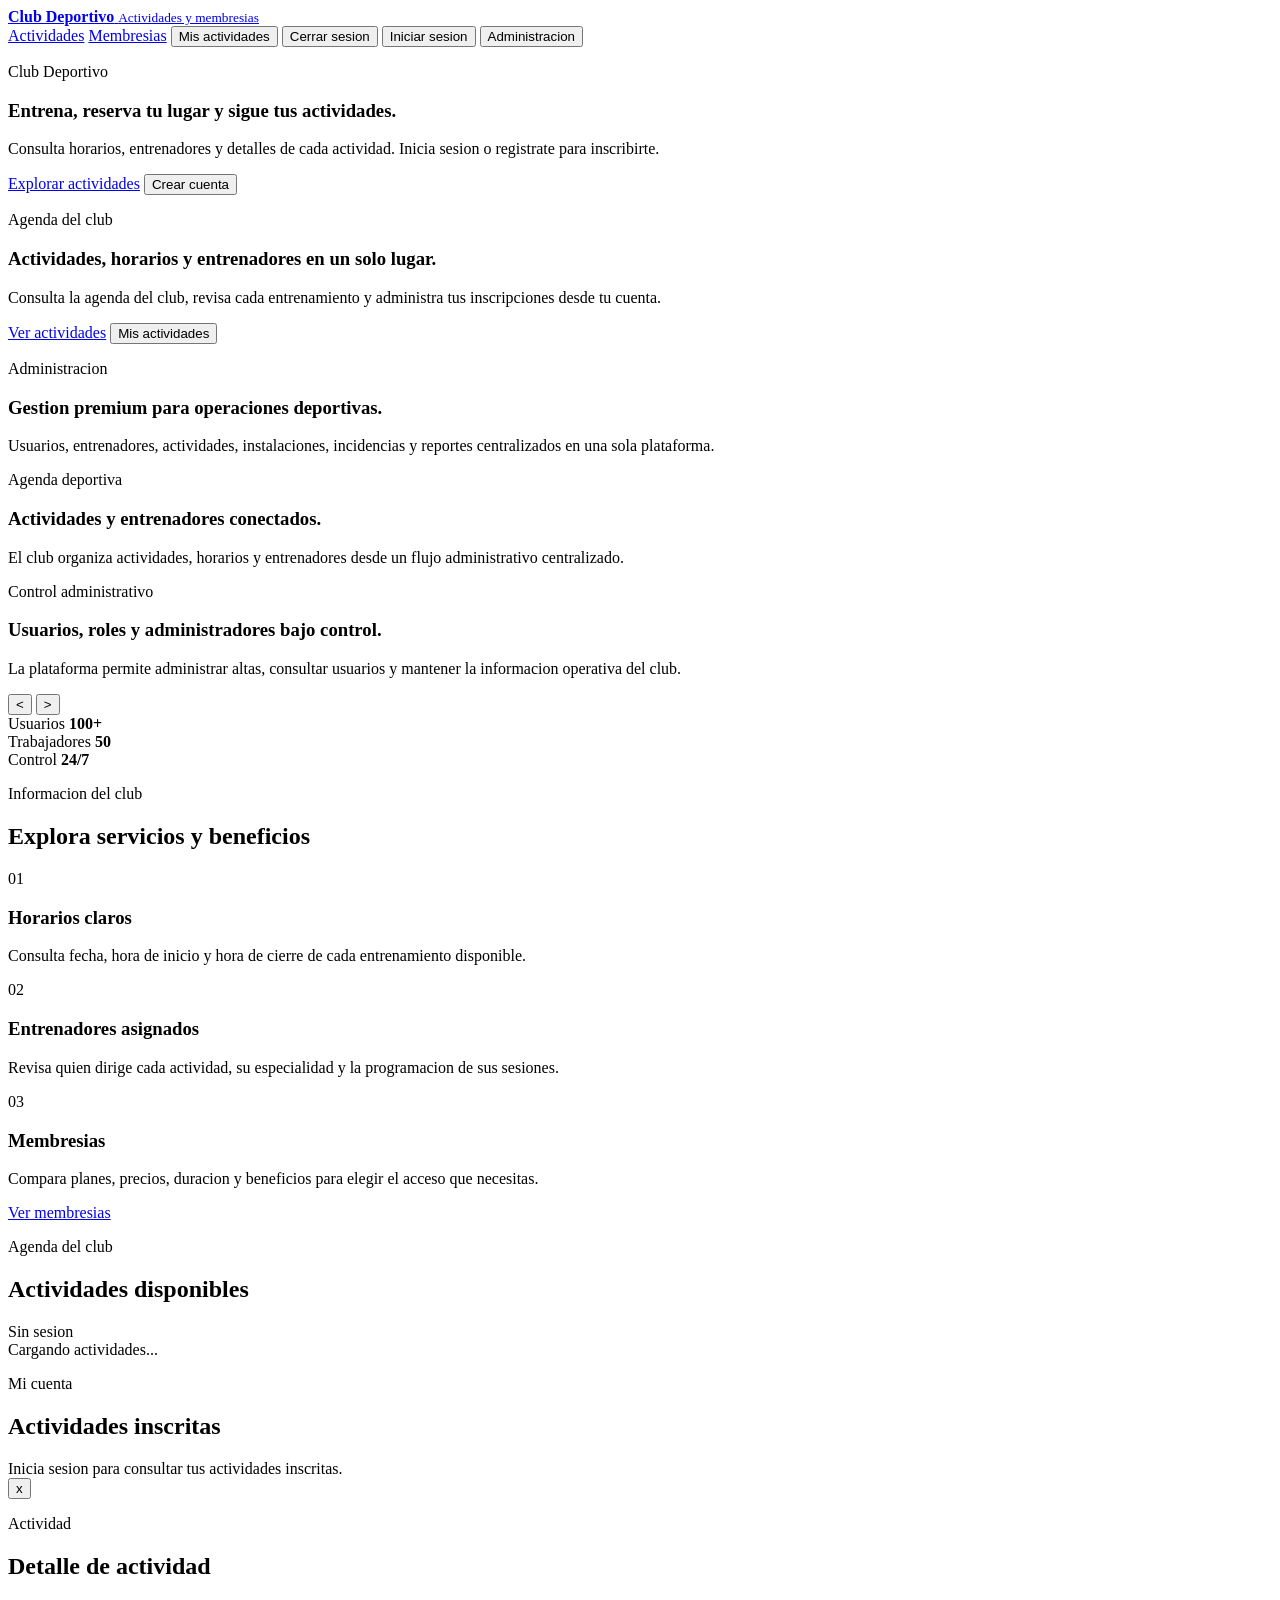
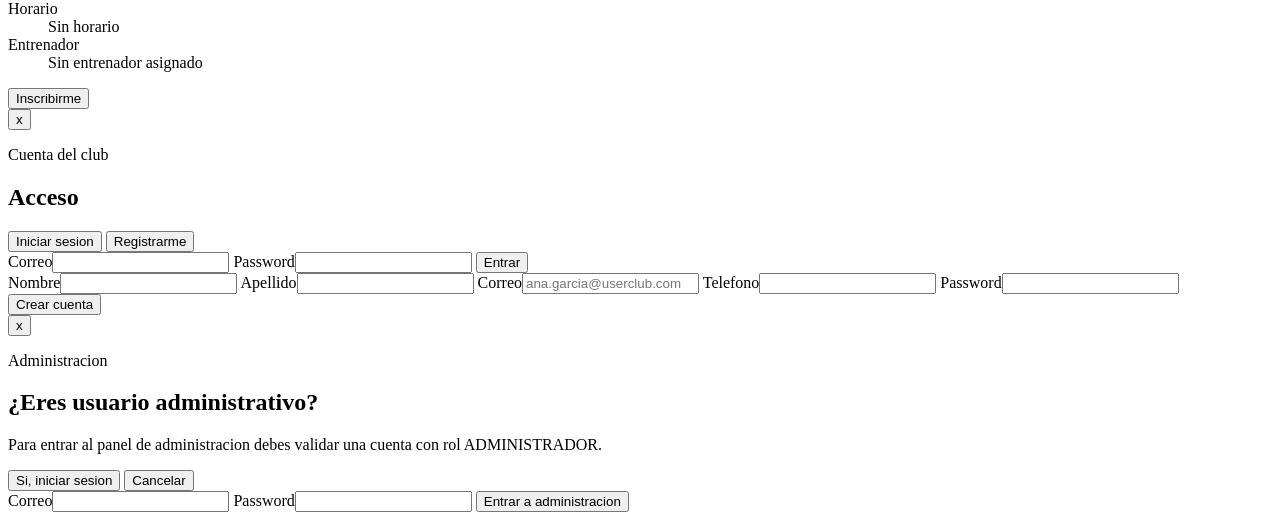
==== commit 11784ad2: "draft: Valida usuarios por dominio" ====
--- a/club-deportivo/src/main/resources/static/index.html
+++ b/club-deportivo/src/main/resources/static/index.html
@@ -20,7 +20,7 @@
 
         <nav class="publicNav">
             <a href="#actividades-publicas">Actividades</a>
-            <a href="#membresias">Membresias</a>
+            <a href="/membresias.html">Membresias</a>
             <button id="myActivitiesBtn" type="button" class="button ghost">Mis actividades</button>
             <span id="publicUserBadge" class="userBadge hidden"></span>
             <button id="logoutBtn" type="button" class="button ghost hidden">Cerrar sesion</button>
@@ -139,6 +139,7 @@
                     <h2>Actividades inscritas</h2>
                 </div>
             </div>
+            <div id="myMembershipSummary" class="currentMembership hidden"></div>
             <div id="myActivitiesGrid" class="activityGrid">
                 <article class="emptyState">Inicia sesion para consultar tus actividades inscritas.</article>
             </div>
@@ -188,7 +189,7 @@
             <form id="publicRegisterForm" class="form authForm hidden">
                 <label>Nombre<input name="nombre" autocomplete="given-name" required></label>
                 <label>Apellido<input name="apellido" autocomplete="family-name" required></label>
-                <label>Correo<input name="correo" type="email" autocomplete="email" required></label>
+                <label>Correo<input name="correo" type="email" autocomplete="email" placeholder="ana.garcia@userclub.com" required></label>
                 <label>Telefono<input name="telefono" autocomplete="tel"></label>
                 <label>Password<input name="password" type="password" autocomplete="new-password" required minlength="6"></label>
                 <button type="submit" class="button success">Crear cuenta</button>
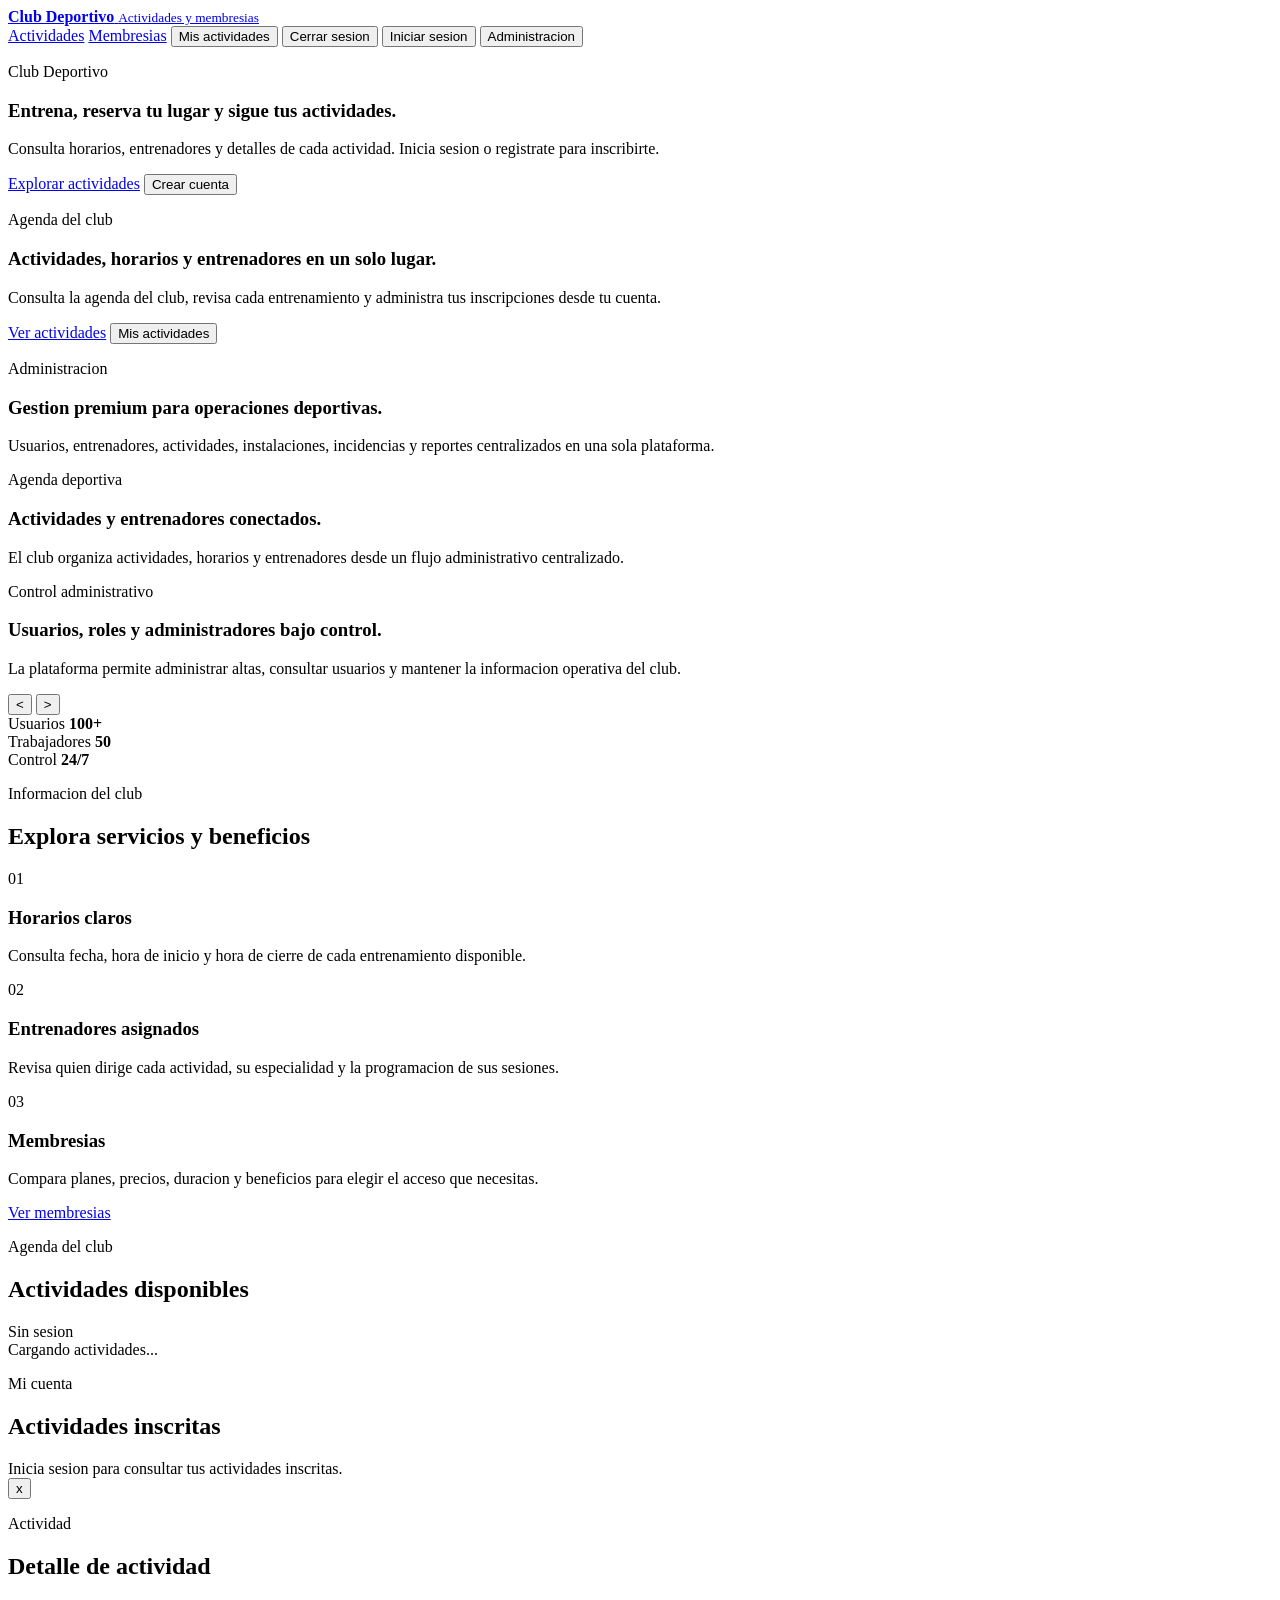
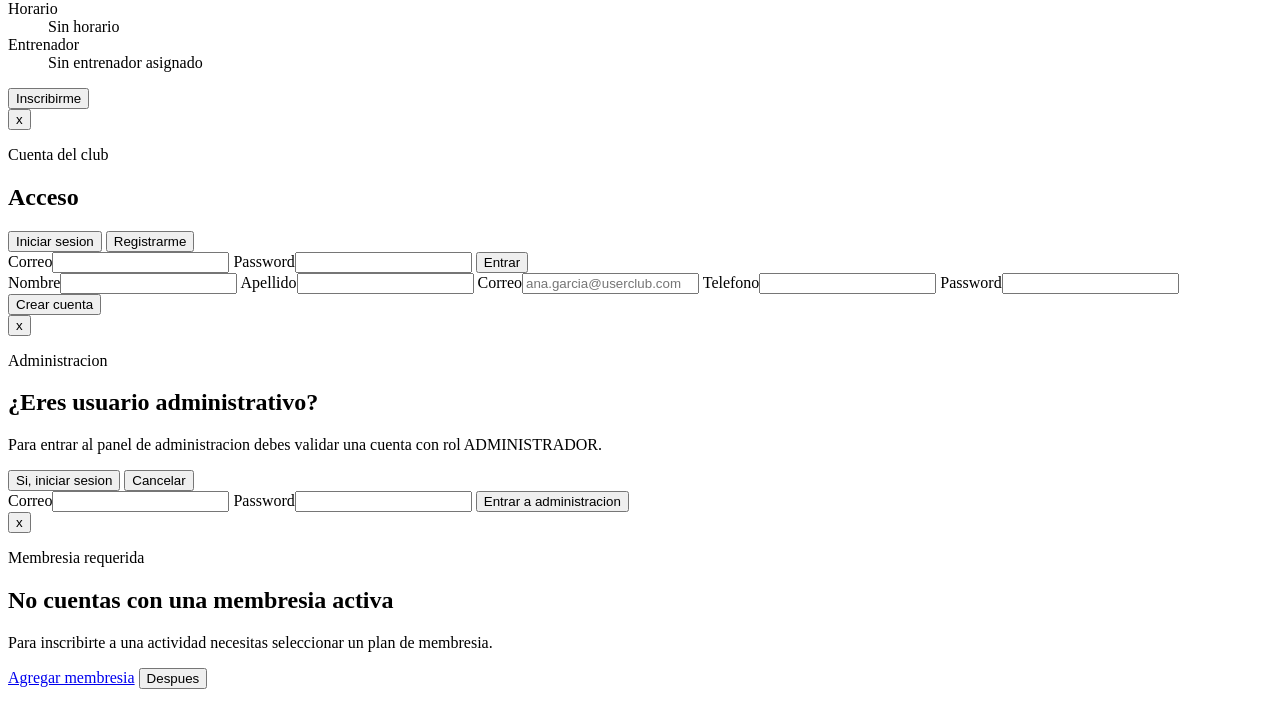
==== commit 02f8e77e: "draft: Se ajustan estilos e interacciones del frontend" ====
--- a/club-deportivo/src/main/resources/static/index.html
+++ b/club-deportivo/src/main/resources/static/index.html
@@ -20,7 +20,7 @@
 
         <nav class="publicNav">
             <a href="#actividades-publicas">Actividades</a>
-            <a href="/membresias.html">Membresias</a>
+            <a href="/membresias/membresias.html">Membresias</a>
             <button id="myActivitiesBtn" type="button" class="button ghost">Mis actividades</button>
             <span id="publicUserBadge" class="userBadge hidden"></span>
             <button id="logoutBtn" type="button" class="button ghost hidden">Cerrar sesion</button>
@@ -114,7 +114,7 @@
                     <span class="moduleIcon">03</span>
                     <h3>Membresias</h3>
                     <p>Compara planes, precios, duracion y beneficios para elegir el acceso que necesitas.</p>
-                    <a class="button primary" href="/membresias.html">Ver membresias</a>
+                    <a class="button primary" href="/membresias/membresias.html">Ver membresias</a>
                 </article>
             </div>
         </section>
@@ -217,8 +217,21 @@
         </section>
     </div>
 
+    <div id="membershipRequiredModal" class="overlay hidden" role="dialog" aria-modal="true" aria-labelledby="membershipRequiredTitle">
+        <section class="loginSheet">
+            <button id="closeMembershipRequiredBtn" type="button" class="iconButton closeButton" aria-label="Cerrar aviso de membresia">x</button>
+            <p class="eyebrow">Membresia requerida</p>
+            <h2 id="membershipRequiredTitle">No cuentas con una membresia activa</h2>
+            <p class="detailText">Para inscribirte a una actividad necesitas seleccionar un plan de membresia.</p>
+            <div class="authTabs">
+                <a class="button primary" href="/membresias/membresias.html">Agregar membresia</a>
+                <button id="cancelMembershipRequiredBtn" type="button" class="button ghost dark">Despues</button>
+            </div>
+        </section>
+    </div>
+
     <pre id="toast" class="publicToast hidden"></pre>
 
-    <script src="/app.js"></script>
+    <script src="/public/app.js"></script>
 </body>
 </html>
